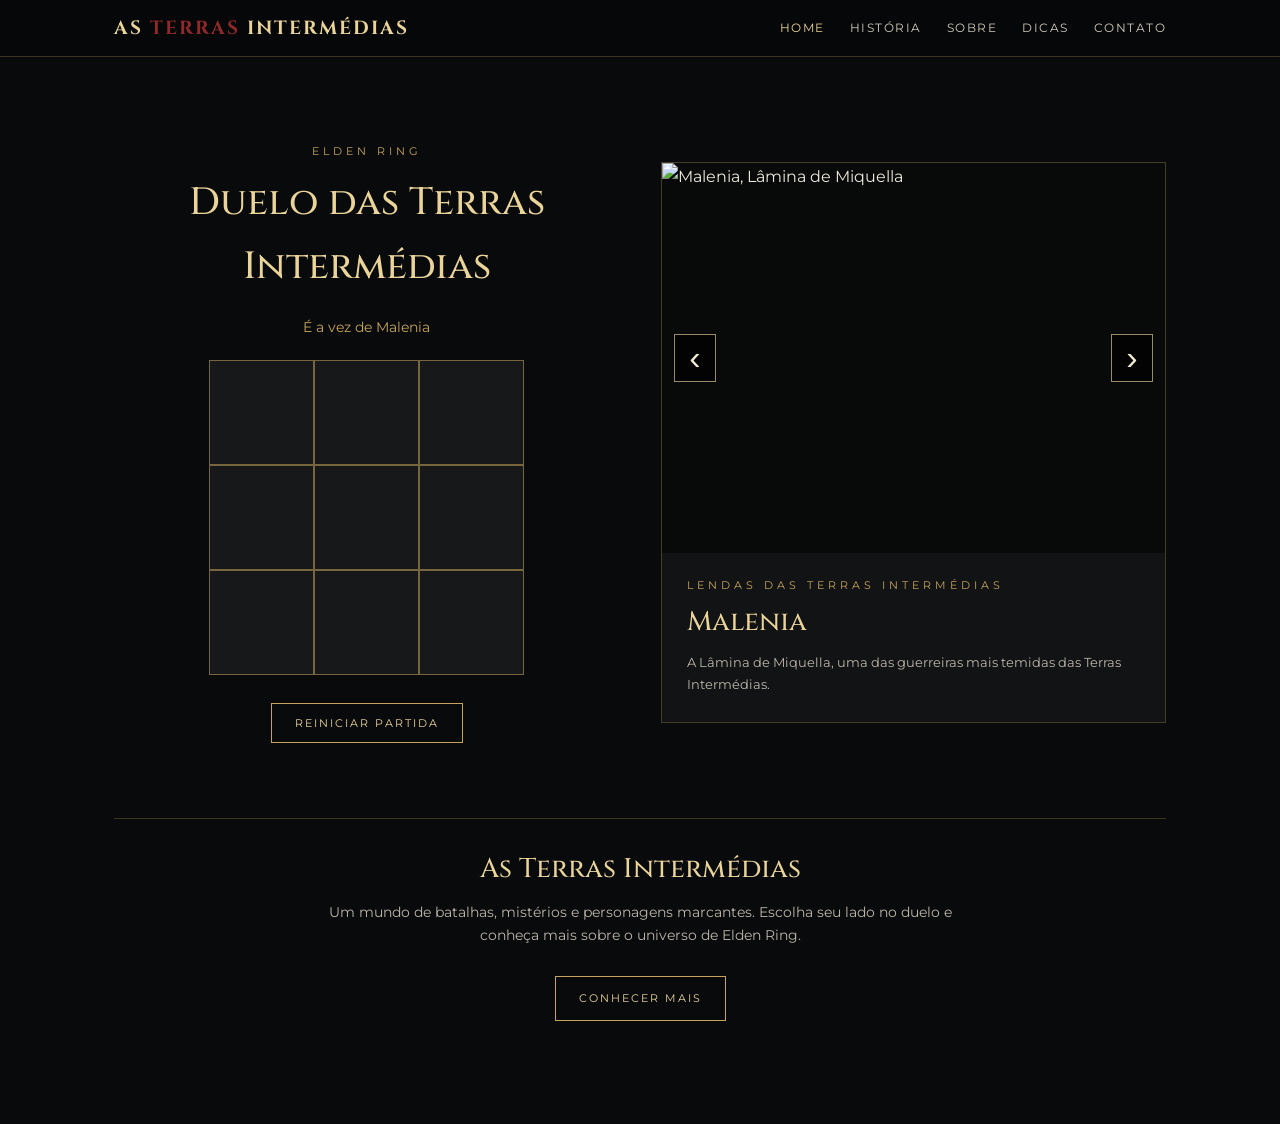
==== index.html @ 73a0fd3f "Add files via upload" ====
<!DOCTYPE html>
<html lang="pt-br">
<head>
<meta charset="UTF-8">
<meta name="viewport" content="width=device-width, initial-scale=1.0">
<meta name="author" content="Luca Istvan">
<title>Home | The Lands Between</title>
<link rel="stylesheet" href="css/style.css">
</head>
<body>
<header>
  <div class="nav-wrap">
    <a class="brand" href="index.html">AS <span>TERRAS</span> INTERMÉDIAS</a>
    <button class="menu-btn" aria-label="Abrir menu" aria-expanded="false">☰</button>
    <nav>
      <a class="active" href="index.html">Home</a>
      <a href="historia.html">História</a>
      <a href="sobre.html">Sobre</a>
      <a href="dicas.html">Dicas</a>
      <a href="contato.html">Contato</a>
    </nav>
  </div>
</header>

<main class="home-main">
  <section class="home-content">
    <div class="game-area">
      <p class="kicker">Elden Ring</p>
      <h1>Duelo das Terras Intermédias</h1>
      <p class="status">É a vez de Malenia</p>
      <div class="tabuleiro">
        <button class="celula" data-celula aria-label="Casa 1"></button>
        <button class="celula" data-celula aria-label="Casa 2"></button>
        <button class="celula" data-celula aria-label="Casa 3"></button>
        <button class="celula" data-celula aria-label="Casa 4"></button>
        <button class="celula" data-celula aria-label="Casa 5"></button>
        <button class="celula" data-celula aria-label="Casa 6"></button>
        <button class="celula" data-celula aria-label="Casa 7"></button>
        <button class="celula" data-celula aria-label="Casa 8"></button>
        <button class="celula" data-celula aria-label="Casa 9"></button>
      </div>
      <button id="reset-button" class="btn reset-button">Reiniciar partida</button>
    </div>

    <div class="character-showcase">
      <div class="showcase-image">
        <img id="character-image" src="img/malenia.jpg" alt="Malenia, Lâmina de Miquella">
        <button class="slide-control prev" id="prev-character" aria-label="Personagem anterior">‹</button>
        <button class="slide-control next" id="next-character" aria-label="Próximo personagem">›</button>
      </div>
      <div class="showcase-caption">
        <p class="kicker">Lendas das Terras Intermédias</p>
        <h2 id="character-name">Malenia</h2>
        <p id="character-description">A Lâmina de Miquella, uma das guerreiras mais temidas das Terras Intermédias.</p>
      </div>
    </div>
  </section>

  <section class="home-about">
    <h2>As Terras Intermédias</h2>
    <p>Um mundo de batalhas, mistérios e personagens marcantes. Escolha seu lado no duelo e conheça mais sobre o universo de Elden Ring.</p>
    <a class="btn" href="dicas.html">Conhecer mais</a>
  </section>
</main>

<script src="js/script.js"></script>
</body>
</html>
---- css/style.css ----
@import url('https://fonts.googleapis.com/css2?family=Cinzel:wght@400;500;600;700;800&family=Montserrat:wght@300;400;500;600&display=swap');
:root {
    --gold:#c6a45b;
    --gold-light:#ead49a;
    --red:#8f292b;
    --bg:#090a0b;
    --panel:#121416;
    --muted:#aaa69c;
    --line:rgba(198,164,91,.28)
}

* {
    box-sizing:border-box;
    margin:0;
    padding:0
}

html {
    scroll-behavior:smooth
}

body {
    background:var(--bg);
    color:#eee9dc;
    font-family:Montserrat,Arial,sans-serif;
    line-height:1.7
}

a {
    color:inherit;
    text-decoration:none
}

header {
    position:sticky;
    top:0;
    z-index:10;
    background:rgba(7,8,9,.94);
    border-bottom:1px solid var(--line);
    backdrop-filter:blur(12px)
}

.nav-wrap {
    max-width:1180px;
    margin:auto;
    padding:15px 5%;
    display:flex;
    align-items:center;
    justify-content:space-between;
    gap:20px
}

.brand {
    font:700 19px Cinzel,serif;
    letter-spacing:2px;
    color:var(--gold-light)
}

.brand span {
    color:var(--red)
}

nav {
    display:flex;
    gap:25px;
    align-items:center
}

nav a {
    font-size:12px;
    letter-spacing:1.5px;
    text-transform:uppercase;
    color:#d2cbbb;
    transition:.2s
}

nav a:hover,nav a.active {
    color:var(--gold-light)
}

.menu-btn {
    display:none;
    background:none;
    border:1px solid var(--line);
    color:var(--gold-light);
    padding:7px 11px;
    font-size:19px
}

.hero {
    min-height:76vh;
    display:flex;
    align-items:center;
    position:relative;
    overflow:hidden;
    background:linear-gradient(90deg,rgba(5,6,7,.96),rgba(5,6,7,.76),rgba(5,6,7,.45)),url('img/radahn.jpg') center/cover
}

.hero-inner {
    width:min(1180px,90%);
    margin:auto;
    padding:100px 0
}

.kicker {
    color:var(--gold);
    font-size:11px;
    letter-spacing:4px;
    text-transform:uppercase
}

h1,h2,h3,.page-title {
    font-family:Cinzel,Georgia,serif;
    font-weight:500
}

.hero h1 {
    font-size:clamp(42px,7vw,82px);
    line-height:1.12;
    max-width:760px;
    margin:18px 0;
    color:#f1e8d1
}

.hero p {
    max-width:610px;
    color:#c6c0b3;
    font-size:15px
}

.btn {
    display:inline-block;
    margin-top:28px;
    padding:12px 23px;
    border:1px solid var(--gold);
    color:var(--gold-light);
    font-size:11px;
    letter-spacing:2px;
    text-transform:uppercase;
    transition:.25s
}

.btn:hover {
    background:var(--gold);
    color:#111
}

main {
    min-height:70vh
}

.section {
    max-width:1180px;
    margin:auto;
    padding:78px 5%
}

.section-heading {
    text-align:center;
    margin-bottom:38px
}

.section-heading h2 {
    font-size:clamp(26px,4vw,40px);
    color:var(--gold-light)
}

.section-heading p {
    color:var(--muted);
    font-size:13px;
    margin-top:8px
}

.cards {
    display:grid;
    grid-template-columns:repeat(2,minmax(0,1fr));
    gap:24px
}

.card {
    background:linear-gradient(145deg,#17191a,#0e1011);
    border:1px solid var(--line);
    padding:26px
}

.card h3 {
    color:var(--gold-light);
    font-size:22px;
    margin-bottom:10px
}

.card p {
    color:#bcb6aa;
    font-size:14px
}

.character {
    padding:0;
    overflow:hidden
}

.character img {
    width:100%;
    height:310px;
    object-fit:cover;
    display:block;
    background:#171717
}

.character .card-copy {
    padding:24px
}

.content-grid {
    display:grid;
    grid-template-columns:1.1fr .9fr;
    gap:36px;
    align-items:center
}

.content-grid img {
    width:100%;
    max-height:420px;
    object-fit:cover;
    border:1px solid var(--line)
}

.prose p {
    color:#c4beb2;
    margin:0 0 17px;
    font-size:15px
}

.prose h2 {
    font-size:30px;
    color:var(--gold-light);
    margin-bottom:18px
}

.prose h3 {
    color:var(--gold);
    font-size:20px;
    margin:25px 0 8px
}

.tag {
    display:inline-block;
    border:1px solid var(--line);
    color:var(--gold-light);
    padding:5px 10px;
    margin:5px 5px 0 0;
    font-size:10px;
    letter-spacing:1px;
    text-transform:uppercase
}

.tips {
    display:grid;
    grid-template-columns:repeat(3,minmax(0,1fr));
    gap:18px
}

.tip-number {
    font:24px Cinzel;
    color:var(--red);
    margin-bottom:10px
}

.map {
    width:100%;
    height:390px;
    border:1px solid var(--line);
    filter:grayscale(.8) contrast(1.05)
}

.contact-box {
    background:var(--panel);
    padding:25px;
    border:1px solid var(--line)
}

footer {
    border-top:1px solid var(--line);
    padding:25px 5%;
    text-align:center;
    color:#817c72;
    font-size:11px;
    letter-spacing:1px
}

footer span {
    color:var(--gold)
}

@media(max-width:760px) {
    .nav-wrap {
        flex-wrap:wrap
    }

    .menu-btn {
        display:block
    }

    nav {
        display:none;
        width:100%;
        flex-direction:column;
        align-items:flex-start;
        padding:12px 0 5px;
        gap:14px
    }

    nav.open {
        display:flex
    }

    .hero {
        min-height:68vh
    }

    .hero-inner {
        padding:75px 0
    }

    .cards,.content-grid,.tips {
        grid-template-columns:1fr
    }

    .character img {
        height:260px
    }

    .section {
        padding:58px 6%
    }

    .map {
        height:300px
    }

}

.home-main {
    max-width:1180px;
    margin:0 auto;
    padding:65px 5% 75px
}

.home-content {
    display:grid;
    grid-template-columns:1fr 1fr;
    gap:42px;
    align-items:center
}

.game-area {
    text-align:center;
    padding:20px 0
}

.game-area h1 {
    font-size:clamp(25px,3vw,38px);
    color:var(--gold-light);
    margin:10px 0
}

.status {
    color:var(--gold);
    font-size:14px;
    margin:16px 0
}

.tabuleiro {
    display:grid;
    grid-template-columns:repeat(3, minmax(70px, 105px));
    grid-template-rows:repeat(3, minmax(70px, 105px));
    justify-content:center;
    margin:20px auto
}

.celula {
    border:1px solid rgba(198,164,91,.55);
    background:#171819;
    display:flex;
    align-items:center;
    justify-content:center;
    cursor:pointer;
    min-width:0;
    min-height:0;
    padding:8px
}

.celula:hover {
    background:#25211a
}

.celula img {
    width:100%;
    height:100%;
    object-fit:contain
}

.reset-button {
    margin-top:8px;
    background:transparent;
    cursor:pointer;
    font-family:Montserrat,Arial,sans-serif
}

.character-showcase {
    border:1px solid var(--line);
    background:#111314
}

.showcase-image {
    height:390px;
    position:relative;
    background:#080909
}

.showcase-image img {
    width:100%;
    height:100%;
    object-fit:cover;
    display:block
}

.slide-control {
    position:absolute;
    top:50%;
    transform:translateY(-50%);
    border:1px solid rgba(234,212,154,.65);
    background:rgba(0,0,0,.65);
    color:#f1e8d1;
    font-size:34px;
    width:42px;
    height:48px;
    cursor:pointer
}

.slide-control:hover {
    background:var(--gold);
    color:#111
}

.slide-control.prev {
    left:12px
}

.slide-control.next {
    right:12px
}

.showcase-caption {
    padding:23px 25px 27px
}

.showcase-caption h2 {
    font-size:27px;
    color:var(--gold-light);
    margin:5px 0
}

.showcase-caption p:last-child {
    font-size:13px;
    color:#bcb6aa
}

.home-about {
    margin-top:55px;
    padding:28px;
    border-top:1px solid var(--line);
    text-align:center
}

.home-about h2 {
    font-size:27px;
    color:var(--gold-light);
    margin-bottom:8px
}

.home-about p {
    max-width:650px;
    margin:auto;
    color:#bcb6aa;
    font-size:14px
}

@media(max-width:760px) {
    .home-main {
        padding-top:38px
    }

    .home-content {
        grid-template-columns:1fr;
        gap:30px
    }

    .showcase-image {
        height:300px
    }

    .tabuleiro {
        grid-template-columns:repeat(3, minmax(75px, 95px));
        grid-template-rows:repeat(3, minmax(75px, 95px))
    }

}
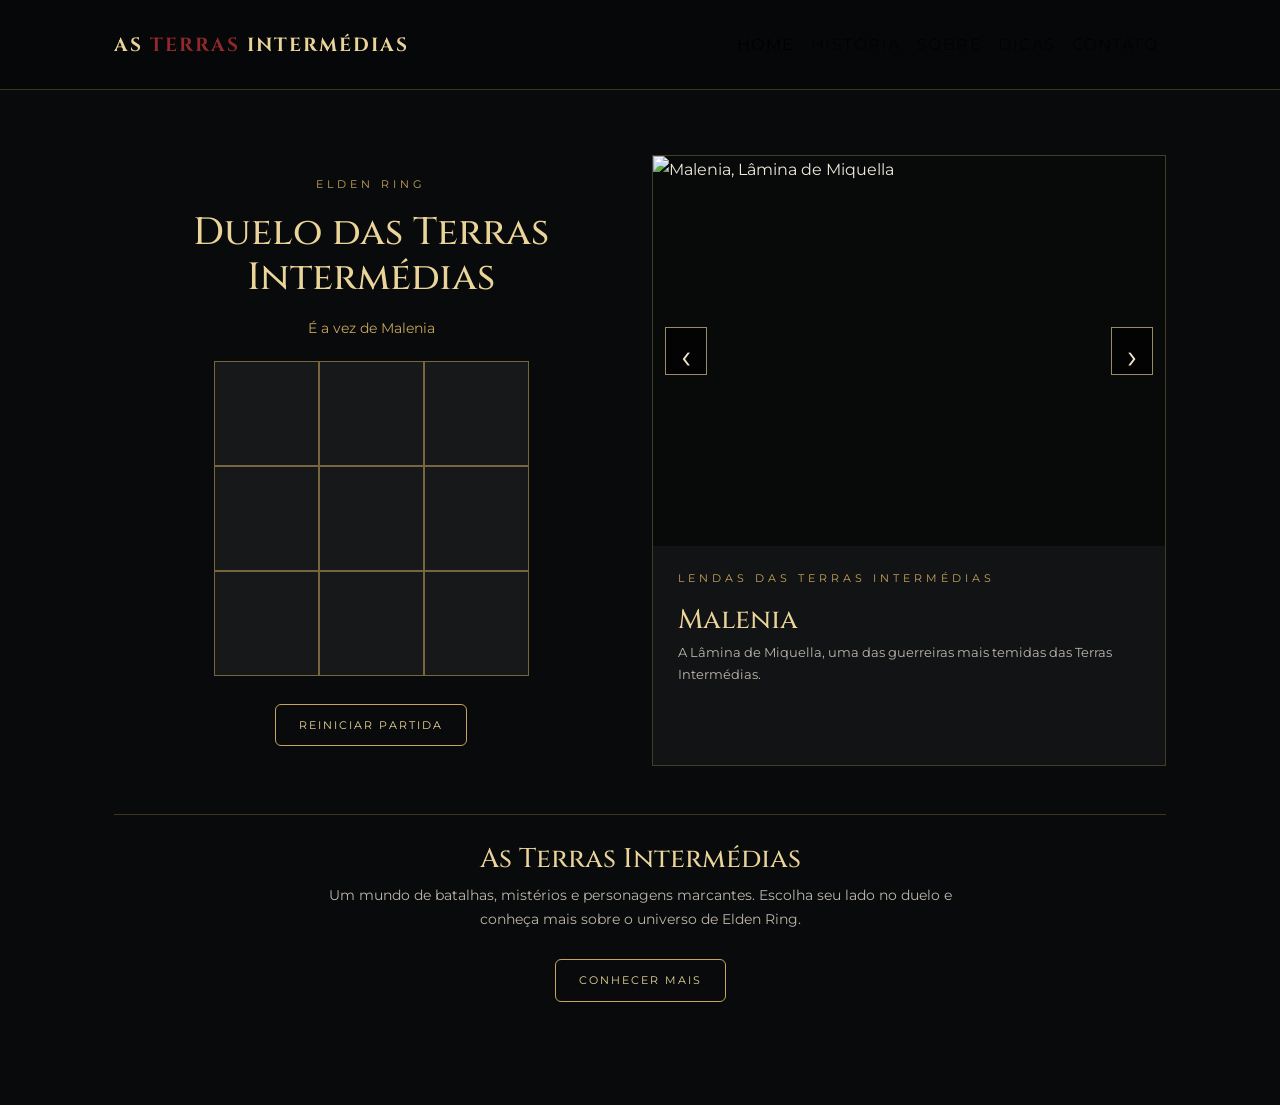
==== commit 80cd9745: "Add files via upload" ====
--- a/index.html
+++ b/index.html
@@ -1,68 +1,161 @@
+
 <!DOCTYPE html>
 <html lang="pt-br">
+
 <head>
 <meta charset="UTF-8">
 <meta name="viewport" content="width=device-width, initial-scale=1.0">
-<meta name="author" content="Luca Istvan">
-<title>Home | The Lands Between</title>
+<meta name="author" content="Luca Istvan e Manuela Lopes">
+
+<title>Home | As Terras Intermédias</title>
+
+<link href="https://cdn.jsdelivr.net/npm/bootstrap@5.3.3/dist/css/bootstrap.min.css" rel="stylesheet">
 <link rel="stylesheet" href="css/style.css">
 </head>
+
 <body>
+
 <header>
-  <div class="nav-wrap">
-    <a class="brand" href="index.html">AS <span>TERRAS</span> INTERMÉDIAS</a>
-    <button class="menu-btn" aria-label="Abrir menu" aria-expanded="false">☰</button>
-    <nav>
-      <a class="active" href="index.html">Home</a>
-      <a href="historia.html">História</a>
-      <a href="sobre.html">Sobre</a>
-      <a href="dicas.html">Dicas</a>
-      <a href="contato.html">Contato</a>
-    </nav>
-  </div>
+
+  <nav class="navbar navbar-expand-lg">
+
+    <div class="container nav-wrap">
+
+      <a class="navbar-brand brand" href="index.html">
+        AS <span>TERRAS</span> INTERMÉDIAS
+      </a>
+
+      <button class="navbar-toggler menu-btn" type="button"
+        data-bs-toggle="collapse"
+        data-bs-target="#menuPrincipal"
+        aria-controls="menuPrincipal"
+        aria-expanded="false"
+        aria-label="Abrir menu">
+
+        <span class="navbar-toggler-icon"></span>
+
+      </button>
+
+      <div class="collapse navbar-collapse" id="menuPrincipal">
+
+        <div class="navbar-nav ms-auto">
+
+          <a class="nav-link active" href="index.html">Home</a>
+          <a class="nav-link" href="historia.html">História</a>
+          <a class="nav-link" href="sobre.html">Sobre</a>
+          <a class="nav-link" href="dicas.html">Dicas</a>
+          <a class="nav-link" href="contato.html">Contato</a>
+
+        </div>
+
+      </div>
+
+    </div>
+
+  </nav>
+
 </header>
 
-<main class="home-main">
-  <section class="home-content">
-    <div class="game-area">
-      <p class="kicker">Elden Ring</p>
-      <h1>Duelo das Terras Intermédias</h1>
-      <p class="status">É a vez de Malenia</p>
-      <div class="tabuleiro">
-        <button class="celula" data-celula aria-label="Casa 1"></button>
-        <button class="celula" data-celula aria-label="Casa 2"></button>
-        <button class="celula" data-celula aria-label="Casa 3"></button>
-        <button class="celula" data-celula aria-label="Casa 4"></button>
-        <button class="celula" data-celula aria-label="Casa 5"></button>
-        <button class="celula" data-celula aria-label="Casa 6"></button>
-        <button class="celula" data-celula aria-label="Casa 7"></button>
-        <button class="celula" data-celula aria-label="Casa 8"></button>
-        <button class="celula" data-celula aria-label="Casa 9"></button>
+<main class="container home-main">
+
+  <section class="row g-4">
+
+    <!-- JOGO DA VELHA -->
+
+    <div class="col-lg-6">
+
+      <div class="game-area h-100">
+
+        <p class="kicker">Elden Ring</p>
+
+        <h1>Duelo das Terras Intermédias</h1>
+
+        <p class="status">É a vez de Malenia</p>
+
+        <div class="tabuleiro">
+
+          <button class="celula" data-celula aria-label="Casa 1"></button>
+          <button class="celula" data-celula aria-label="Casa 2"></button>
+          <button class="celula" data-celula aria-label="Casa 3"></button>
+
+          <button class="celula" data-celula aria-label="Casa 4"></button>
+          <button class="celula" data-celula aria-label="Casa 5"></button>
+          <button class="celula" data-celula aria-label="Casa 6"></button>
+
+          <button class="celula" data-celula aria-label="Casa 7"></button>
+          <button class="celula" data-celula aria-label="Casa 8"></button>
+          <button class="celula" data-celula aria-label="Casa 9"></button>
+
+        </div>
+
+        <button id="reset-button" class="btn reset-button">
+          Reiniciar partida
+        </button>
+
       </div>
-      <button id="reset-button" class="btn reset-button">Reiniciar partida</button>
+
     </div>
 
-    <div class="character-showcase">
-      <div class="showcase-image">
-        <img id="character-image" src="img/malenia.jpg" alt="Malenia, Lâmina de Miquella">
-        <button class="slide-control prev" id="prev-character" aria-label="Personagem anterior">‹</button>
-        <button class="slide-control next" id="next-character" aria-label="Próximo personagem">›</button>
+    <!-- CARROSSEL DE PERSONAGENS -->
+
+    <div class="col-lg-6">
+
+      <div class="character-showcase h-100">
+
+        <div class="showcase-image">
+
+          <img id="character-image"
+            src="img/malenia.jpg"
+            alt="Malenia, Lâmina de Miquella">
+
+          <button class="slide-control prev"
+            id="prev-character"
+            aria-label="Personagem anterior">‹</button>
+
+          <button class="slide-control next"
+            id="next-character"
+            aria-label="Próximo personagem">›</button>
+
+        </div>
+
+        <div class="showcase-caption">
+
+          <p class="kicker">Lendas das Terras Intermédias</p>
+
+          <h2 id="character-name">Malenia</h2>
+
+          <p id="character-description">
+            A Lâmina de Miquella, uma das guerreiras mais temidas das Terras Intermédias.
+          </p>
+
+        </div>
+
       </div>
-      <div class="showcase-caption">
-        <p class="kicker">Lendas das Terras Intermédias</p>
-        <h2 id="character-name">Malenia</h2>
-        <p id="character-description">A Lâmina de Miquella, uma das guerreiras mais temidas das Terras Intermédias.</p>
-      </div>
+
     </div>
+
   </section>
 
-  <section class="home-about">
+  <!-- APRESENTAÇÃO -->
+
+  <section class="home-about text-center mt-5">
+
     <h2>As Terras Intermédias</h2>
-    <p>Um mundo de batalhas, mistérios e personagens marcantes. Escolha seu lado no duelo e conheça mais sobre o universo de Elden Ring.</p>
+
+    <p>
+      Um mundo de batalhas, mistérios e personagens marcantes.
+      Escolha seu lado no duelo e conheça mais sobre o universo de Elden Ring.
+    </p>
+
     <a class="btn" href="dicas.html">Conhecer mais</a>
+
   </section>
+
 </main>
 
+<script src="https://cdn.jsdelivr.net/npm/bootstrap@5.3.3/dist/js/bootstrap.bundle.min.js"></script>
 <script src="js/script.js"></script>
+
 </body>
-</html>+
+</html>
